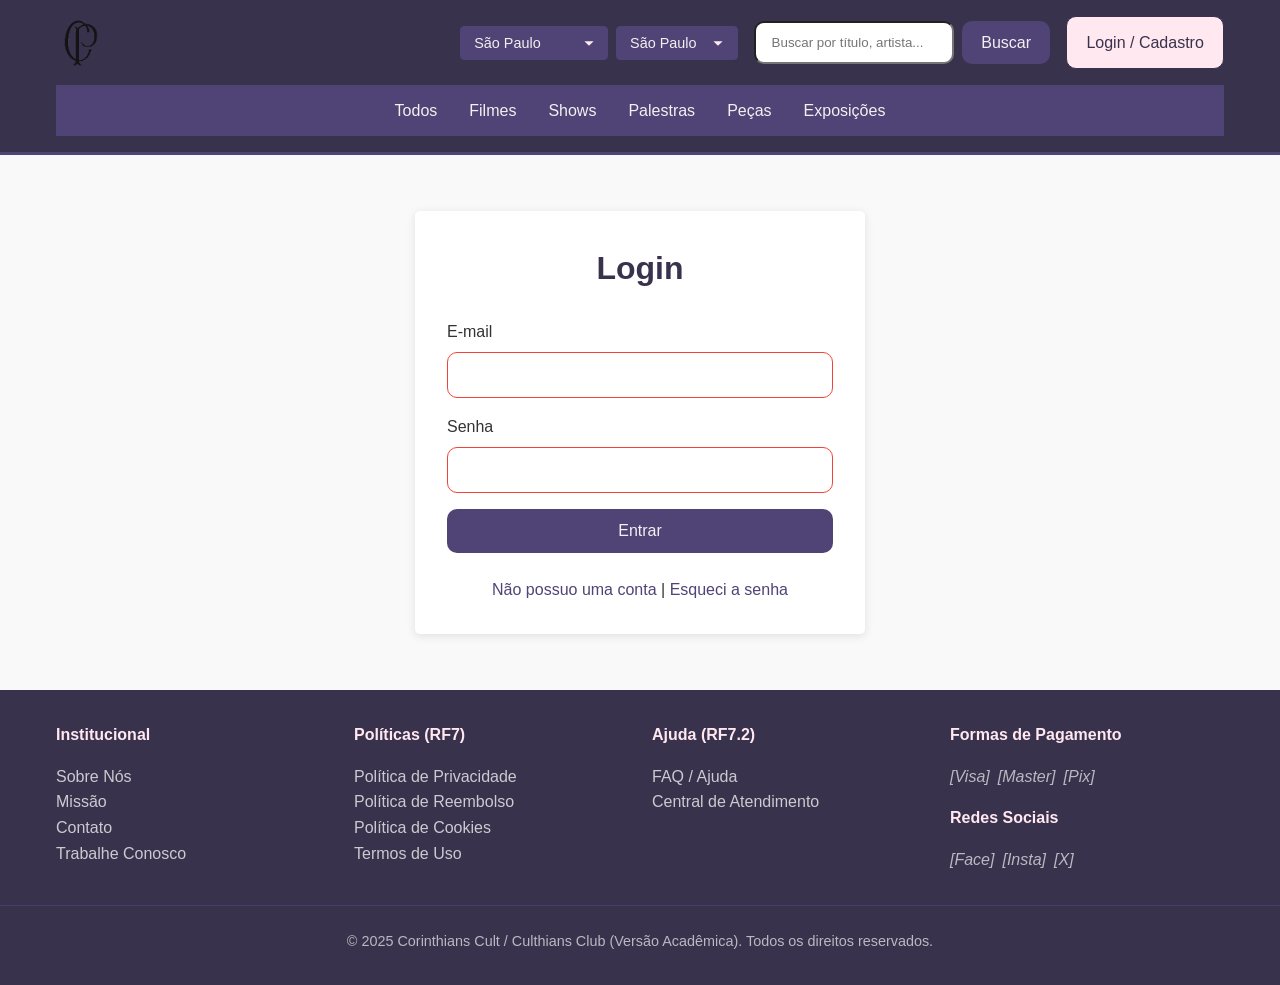
==== admin/index.html @ 10ea09cd "Versão 1.0: Deploy inicial do projeto Corinthians Cult" ====
<!DOCTYPE html>
<html lang="pt-br">

<head>
    <meta charset="UTF-8">
    <meta name="viewport" content="width=device-width, initial-scale=1.0">
    <title>Admin - Corinthians Cult</title>
    <link rel="stylesheet" href="../assets/css/style.css">
    <link rel="icon" type="image/png" href="../assets/images/favicon.png">
</head>

<body>
    <header class="main-header" role="banner">
        <div class="container">
            <a href="../index.html" class="logo">
                <img src="../assets/images/corinthians.png" alt="Logo Corinthians Cult">
            </a>

            <div class="header-controls">
                <div class="location-selector">
                    <label for="state-select">Estado:</label>
                    <select id="state-select" name="state">
                        <option value="SP">São Paulo</option>
                        <option value="RJ">Rio de Janeiro</option>
                    </select>
                    <label for="city-select">Cidade:</label>
                    <select id="city-select" name="city">
                        <option value="SaoPaulo">São Paulo</option>
                        <option value="Campinas">Campinas</option>
                    </select>
                </div>

                <form class="search-bar" id="search-form" role="search">
                    <label for="search-input">Buscar eventos</label>
                    <input type="search" id="search-input" name="q" placeholder="Buscar por título, artista...">
                    <button type="submit" class="btn btn-primary">Buscar</button>
                </form>

                <nav class="auth-nav" id="auth-nav-links">
                    <a href="../login.html" class="btn btn-secondary" id="auth-login-btn">Login / Cadastro</a>
                </nav>
            </div>

            <nav class="main-nav" aria-label="Navegação principal">
                <ul>
                    <li><a href="../events.html?category=Todos">Todos</a></li>
                    <li><a href="../events.html?category=Filmes">Filmes</a></li>
                    <li><a href="../events.html?category=Shows">Shows</a></li>
                    <li><a href="../events.html?category=Palestras">Palestras</a></li>
                    <li><a href="../events.html?category=Peças">Peças</a></li>
                    <li><a href="../events.html?category=Exposições">Exposições</a></li>
                </ul>
            </nav>
        </div>
    </header>

    <main>
        <div class="container dashboard-grid">

            <aside class="dashboard-nav">
                <ul>
                    <li><a href="/admin/" class="active">Visão Geral</a></li>
                    <li><a href="/admin/event-form.html">Cadastrar Evento</a></li>
                </ul>
            </aside>

            <section class="dashboard-content">
                <h1>Painel Administrativo</h1>

                <div style="margin-bottom: 1.5rem; display: flex; justify-content: space-between;">
                    <a href="/admin/event-form.html" class="btn btn-primary">Cadastrar Novo Evento</a>
                    <button id="export-csv-btn" class="btn btn-secondary">Exportar CSV (Simulado)</button>
                </div>

                <h2>Eventos Cadastrados</h2>
                <table class="admin-table">
                    <thead>
                        <tr>
                            <th>Evento</th>
                            <th>Categoria</th>
                            <th>Vendidos</th>
                            <th>Total</th>
                            <th>Status</th>
                            <th>Ações</th>
                        </tr>
                    </thead>
                    <tbody id="admin-events-tbody">
                    </tbody>
                </table>
            </section>

        </div>
    </main>

    <footer class="main-footer" role="contentinfo">
        <div class="container footer-content">
            <div class="footer-section">
                <h4>Institucional</h4>
                <ul>
                    <li><a href="#">Sobre Nós</a></li>
                    <li><a href="#">Missão</a></li>
                    <li><a href="#">Contato</a></li>
                    <li><a href="#">Trabalhe Conosco</a></li>
                </ul>
            </div>

            <div class="footer-section">
                <h4>Políticas (RF7)</h4>
                <ul>
                    <li><a href="#" class="modal-trigger" data-modal="privacy-policy-modal">Política de Privacidade</a>
                    </li>
                    <li><a href="#" class="modal-trigger" data-modal="refund-policy-modal">Política de Reembolso</a>
                    </li>
                    <li><a href="#" class="modal-trigger" data-modal="cookies-policy-modal">Política de Cookies</a></li>
                    <li><a href="#" class="modal-trigger" data-modal="terms-modal">Termos de Uso</a></li>
                </ul>
            </div>

            <div class="footer-section">
                <h4>Ajuda (RF7.2)</h4>
                <ul>
                    <li><a href="#" class="modal-trigger" data-modal="faq-modal">FAQ / Ajuda</a></li>
                    <li><a href="#">Central de Atendimento</a></li>
                </ul>
            </div>

            <div class="footer-section">
                <h4>Formas de Pagamento</h4>
                <div class="payment-icons">
                    <span>[Visa]</span>
                    <span>[Master]</span>
                    <span>[Pix]</span>
                </div>

                <h4 style="margin-top: 1rem;">Redes Sociais</h4>
                <div class="social-icons">
                    <span>[Face]</span>
                    <span>[Insta]</span>
                    <span>[X]</span>
                </div>
            </div>
        </div>
        <div class="footer-bottom">
            <p>&copy; 2025 Corinthians Cult / Culthians Club (Versão Acadêmica). Todos os direitos reservados.</p>
        </div>

        <div id="privacy-policy-modal" class="modal">
            <div class="modal-content">
                <span class="modal-close" data-modal="privacy-policy-modal">&times;</span>
                <h2>Política de Privacidade</h2>
                <p>Texto completo da política de privacidade...</p>
            </div>
        </div>

        <div id="refund-policy-modal" class="modal">
            <div class="modal-content">
                <span class="modal-close" data-modal="refund-policy-modal">&times;</span>
                <h2>Política de Reembolso</h2>
                <p>Texto completo da política de reembolso...</p>
            </div>
        </div>

        <div id="cookies-policy-modal" class="modal">
            <div class="modal-content">
                <span class="modal-close" data-modal="cookies-policy-modal">&times;</span>
                <h2>Política de Cookies</h2>
                <p>Texto completo da política de cookies. (RF1.6)</p>
            </div>
        </div>

        <div id="terms-modal" class="modal">
            <div class="modal-content">
                <span class="modal-close" data-modal="terms-modal">&times;</span>
                <h2>Termos de Uso</h2>
                <p>Texto completo dos termos de uso...</p>
            </div>
        </div>

        <div id="faq-modal" class="modal">
            <div class="modal-content">
                <span class="modal-close" data-modal="faq-modal">&times;</span>
                <h2>FAQ / Ajuda (RF7.2)</h2>
                <p>Perguntas e respostas frequentes...</p>
            </div>
        </div>
    </footer>

    <script src="../assets/js/api.js"></script>
    <script src="../assets/js/main.js"></script>
    <script src="../assets/js/admin.js"></script>
</body>

</html>
---- assets/css/style.css ----
/* ===================================================================
 * style.css - Folha de Estilos Global
 * Paleta de Cores (Interface 5), RNF1 (Responsividade), RNF2 (Acessibilidade)
 * =================================================================== */

/* --- Configuração Base e Paleta --- */
:root {
    --primary-color: #504375; /* Interface 5 */
    --dark-color: #39324d;    /* Interface 5 */
    --accent-color: #ffe8ef;  /* Interface 5 */
    --light-bg: #f9f9f9;
    --text-color: #333;
    --text-light: #f1f1f1;
    --border-color: #ddd;
    --success-color: #4CAF50;
    --error-color: #f44336;
    
    font-family: -apple-system, BlinkMacSystemFont, "Segoe UI", Roboto, Helvetica, Arial, sans-serif;
    line-height: 1.6;
}

* {
    box-sizing: border-box;
    margin: 0;
    padding: 0;
}

body {
    background-color: var(--light-bg);
    color: var(--text-color);
    display: flex;
    flex-direction: column;
    min-height: 100vh;
}

main {
    flex-grow: 1;
    padding: 1.5rem 0;
}

.container {
    max-width: 1200px;
    margin: 0 auto;
    padding: 0 1rem;
}

a {
    color: var(--primary-color);
    text-decoration: none;
}
a:hover {
    text-decoration: underline;
}

img {
    max-width: 100%;
    height: auto;
}

/* RNF2 - Foco visível para acessibilidade */
a:focus, button:focus, input:focus, select:focus {
    outline: 2px solid var(--primary-color);
    outline-offset: 2px;
}

/* --- Header (Interface 5) --- */
.main-header {
    background-color: var(--dark-color);
    color: var(--text-light);
    padding: 1rem 0;
    border-bottom: 3px solid var(--primary-color);
}

.main-header .container {
    display: flex;
    flex-wrap: wrap;
    justify-content: space-between;
    align-items: center;
}

.logo {
    font-size: 1.8rem;
    font-weight: bold;
    color: var(--accent-color);
    text-decoration: none;
}

.logo img {
    height: 50px; /* Define uma altura fixa para o logo */
    width: auto;  /* Garante que a proporção da imagem seja mantida */
    display: block; /* Remove qualquer espaço extra abaixo da imagem */
}

/* Ajuste no link do logo para centralizar verticalmente com os controles */
.logo {
    display: inline-block;
    vertical-align: middle;
    line-height: 1; /* Garante que o 'a' não adicione altura extra */
}

.header-controls {
    display: flex;
    flex-wrap: wrap;
    gap: 1rem;
    align-items: center;
}

.location-selector, .search-bar {
    display: flex;
    gap: 0.5rem;
}

/* RNF2 - Labels para acessibilidade */
.search-bar label, .location-selector label {
    position: absolute;
    left: -10000px;
    width: 1px;
    height: 1px;
    overflow: hidden;
}

.search-bar input {
    min-width: 200px;
    border-radius: 10px;
    align-items: center;
}

.auth-nav {
    display: flex;
    gap: 1rem;
}

/* Navegação Principal (RF1.5) */
.main-nav {
    background-color: var(--primary-color);
    width: 100%;
    margin-top: 1rem;
}
.main-nav ul {
    list-style: none;
    display: flex;
    justify-content: center;
    flex-wrap: wrap;
}
.main-nav li a {
    display: block;
    padding: 0.8rem 1rem;
    color: var(--text-light);
    font-weight: 500;
    transition: background-color 0.2s;
}
.main-nav li a:hover, .main-nav li a.active {
    background-color: var(--dark-color);
    text-decoration: none;
}

.location-selector select {
    /* 1. Resetar a aparência padrão do navegador */
    appearance: none;
    -webkit-appearance: none;
    -moz-appearance: none;

    /* 2. Aplicar a paleta de cores do projeto (Interface 5) */
    background-color: var(--primary-color); /* Fundo roxo mais claro */
    color: var(--text-light);               /* Texto claro */
    border: 1px solid var(--primary-color); /* Borda sutil */
    border-radius: 4px;
    font-size: 0.9rem;
    font-weight: 500;
    cursor: pointer;

    /* 3. Ajustar padding para dar espaço para a nova seta */
    /* Padding: Cima/Baixo | Direita (espaço p/ seta) | Esquerda */
    padding: 0.5rem 2.5rem 0.5rem 0.8rem;

    /* 4. Adicionar a seta customizada (SVG Data URI) */
    /* Esta é uma seta 'chevron' preenchida com nossa cor --accent-color */
    background-image: url("data:image/svg+xml,%3Csvg xmlns='http://www.w3.org/2000/svg' viewBox='0 0 24 24' fill='%23ffe8ef'%3E%3Cpath d='M7 10l5 5 5-5z'/%3E%3C/svg%3E");
    background-repeat: no-repeat;
    background-position: right 0.5rem center;
    background-size: 1.5em; /* Tamanho da seta */

    transition: background-color 0.2s, border-color 0.2s;
}

/* 5. Estilos de Interação (Hover e Focus) */
.location-selector select:hover {
    background-color: #6a5a9c; /* Um tom mais claro que --primary-color */
    border-color: var(--accent-color);
}

/* RNF2 - Acessibilidade: Garante que o 'focus' padrão seja substituído */
.location-selector select:focus {
    outline: 2px solid var(--accent-color);
    outline-offset: 1px;
    border-color: var(--accent-color);
}

/* --- Footer (Interface 5) --- */
.main-footer {
    background-color: var(--dark-color);
    color: var(--text-light);
    padding: 2rem 0;
    margin-top: auto;
}

.footer-content {
    display: grid;
    grid-template-columns: repeat(auto-fit, minmax(200px, 1fr));
    gap: 1.5rem;
}

.footer-section h4 {
    color: var(--accent-color);
    margin-bottom: 1rem;
}

.footer-section ul {
    list-style: none;
}
.footer-section li a {
    color: var(--text-light);
    opacity: 0.8;
}
.footer-section li a:hover {
    opacity: 1;
}

.payment-icons, .social-icons {
    display: flex;
    gap: 0.5rem;
    font-style: italic;
    opacity: 0.7;
}

.footer-bottom {
    text-align: center;
    margin-top: 2rem;
    padding-top: 1.5rem;
    border-top: 1px solid var(--primary-color);
    font-size: 0.9rem;
    opacity: 0.7;
}


/* --- Elementos Globais (Formulários, Botões, Cards) --- */

/* Forms (RNF3 - Validação) */
.form-group {
    margin-bottom: 1rem;
}
.form-group label {
    display: block;
    margin-bottom: 0.5rem;
    font-weight: 500;
}
.form-group input,
.form-group select,
.form-group textarea {
    width: 100%;
    padding: 0.8rem;
    border: 1px solid var(--border-color);
    border-radius: 10px;
    font-size: 1rem;
    align-items: center;
}
.form-group textarea {
    min-height: 120px;
    resize: vertical;
}
/* RNF3 - Mensagens de Erro */
.error-message {
    color: var(--error-color);
    font-size: 0.9rem;
    margin-top: 0.25rem;
    display: none; /* Exibido via JS */
}
input:invalid {
    border-color: var(--error-color);
}

/* Botões */
.btn {
    display: inline-block;
    padding: 0.8rem 1.2rem;
    border: none;
    border-radius: 10px;
    font-size: 1rem;
    font-weight: 500;
    cursor: pointer;
    text-align: center;
    text-decoration: none;
    transition: all 0.2s;
}
.btn-primary {
    background-color: var(--primary-color);
    color: var(--text-light);
}
.btn-primary:hover {
    background-color: var(--dark-color);
    color: var(--text-light);
}
.btn-secondary {
    background-color: var(--accent-color);
    color: var(--dark-color);
    border: 1px solid var(--dark-color);
}
.btn-secondary:hover {
    background-color: var(--dark-color);
    color: var(--accent-color);
}
.btn-danger {
    background-color: var(--error-color);
    color: var(--text-light);
}
.btn-danger:hover {
    opacity: 0.8;
}

/* Cards de Evento (RF1.2) */
.event-grid {
    display: grid;
    grid-template-columns: repeat(auto-fit, minmax(280px, 1fr));
    gap: 1.5rem;
}

::placeholder{
    text-align: center;
}

.event-card {
    background-color: #fff;
    border: 1px solid var(--border-color);
    border-radius: 5px;
    box-shadow: 0 2px 5px rgba(0,0,0,0.05);
    overflow: hidden;
    display: flex;
    flex-direction: column;
    transition: box-shadow 0.2s;
}
.event-card:hover {
    box-shadow: 0 4px 10px rgba(0,0,0,0.1);
}
.event-card-image {
    position: relative;
    height: 180px;
    background-color: var(--dark-color);
}
.event-card-image img {
    width: 100%;
    height: 100%;
    object-fit: cover;
}
.event-status-tag { /* RF1.2 */
    position: absolute;
    top: 0.5rem;
    right: 0.5rem;
    padding: 0.25rem 0.5rem;
    border-radius: 3px;
    font-size: 0.8rem;
    font-weight: bold;
    color: var(--text-light);
}
.event-status-tag.disponivel { background-color: var(--success-color); }
.event-status-tag.esgotado { background-color: var(--error-color); }
.event-status-tag.em-breve { background-color: var(--primary-color); }

.event-card-content {
    padding: 1rem;
    flex-grow: 1;
    display: flex;
    flex-direction: column;
}
.event-card-content h3 {
    font-size: 1.25rem;
    margin-bottom: 0.5rem;
    color: var(--dark-color);
}
.event-card-content p {
    font-size: 0.9rem;
    margin-bottom: 0.5rem;
    opacity: 0.8;
}
.event-card-footer {
    padding: 1rem;
    border-top: 1px solid var(--border-color);
    display: flex;
    justify-content: space-between;
    align-items: center;
    margin-top: auto;
}
.event-price {
    font-size: 1.1rem;
    font-weight: bold;
    color: var(--primary-color);
}
.event-price span {
    font-size: 0.9rem;
    font-weight: normal;
    opacity: 0.8;
}

/* --- Páginas Específicas --- */

/* Auth (RF2) */
.auth-container {
    max-width: 450px;
    margin: 2rem auto;
    padding: 2rem;
    background-color: #fff;
    border-radius: 5px;
    box-shadow: 0 2px 10px rgba(0,0,0,0.1);
}
.auth-container h1 {
    text-align: center;
    color: var(--dark-color);
    margin-bottom: 1.5rem;
}
.auth-toggle {
    text-align: center;
    margin-top: 1.5rem;
}
#register-form, #forgot-form {
    display: none;
}

/* Event Detail (RF5) */
.event-detail-grid {
    display: grid;
    grid-template-columns: 2fr 1fr;
    gap: 2rem;
    background-color: #fff;
    padding: 2rem;
    border-radius: 5px;
}
.event-media iframe { /* RF5.4 */
    width: 100%;
    aspect-ratio: 16 / 9;
    border: none;
    border-radius: 5px;
}
.event-info h1 {
    color: var(--dark-color);
    margin-bottom: 1rem;
}
.event-meta {
    list-style: none;
    margin: 1rem 0;
}
.event-meta li {
    margin-bottom: 0.5rem;
    opacity: 0.9;
}
.purchase-box {
    background-color: var(--light-bg);
    padding: 1.5rem;
    border-radius: 5px;
    border: 1px solid var(--border-color);
}
.ticket-selection .form-group {
    display: flex;
    justify-content: space-between;
    align-items: center;
}
.ticket-selection input[type="number"] {
    width: 70px;
}
.total-price {
    font-size: 1.5rem;
    font-weight: bold;
    color: var(--dark-color);
    text-align: center;
    margin: 1rem 0;
}
.event-actions {
    margin-top: 1rem;
    display: flex;
    gap: 0.5rem;
}

/* Dashboard / Admin (RF2.5, RF8) */
.dashboard-grid {
    display: grid;
    grid-template-columns: 250px 1fr;
    gap: 2rem;
}
.dashboard-nav ul {
    list-style: none;
    background-color: #fff;
    border-radius: 5px;
    overflow: hidden;
}
.dashboard-nav li a {
    display: block;
    padding: 1rem;
    border-bottom: 1px solid var(--border-color);
}
.dashboard-nav li a:hover, .dashboard-nav li a.active {
    background-color: var(--accent-color);
    color: var(--dark-color);
    text-decoration: none;
}
.dashboard-content h1 {
    color: var(--dark-color);
    margin-bottom: 1.5rem;
}
.purchase-history-item, .admin-event-item {
    background-color: #fff;
    padding: 1.5rem;
    border-radius: 5px;
    margin-bottom: 1rem;
    border: 1px solid var(--border-color);
    display: flex;
    justify-content: space-between;
    align-items: center;
}
.admin-table {
    width: 100%;
    border-collapse: collapse;
    background-color: #fff;
}
.admin-table th, .admin-table td {
    padding: 1rem;
    text-align: left;
    border-bottom: 1px solid var(--border-color);
}
.admin-table th {
    background-color: var(--light-bg);
}

/* Modal (RF7) */
.modal {
    display: none; /* Oculto por padrão */
    position: fixed;
    z-index: 1000;
    left: 0;
    top: 0;
    width: 100%;
    height: 100%;
    overflow: auto;
    background-color: rgba(0,0,0,0.6);
}
.modal-content {
    background-color: #fff;
    margin: 10% auto;
    padding: 2rem;
    border-radius: 5px;
    max-width: 700px;
    position: relative;
    animation: fadeIn 0.3s;
}
.modal-close {
    position: absolute;
    top: 1rem;
    right: 1.5rem;
    font-size: 2rem;
    font-weight: bold;
    color: #aaa;
    cursor: pointer;
}
.modal-close:hover { color: var(--dark-color); }

@keyframes fadeIn {
    from { opacity: 0; transform: translateY(-20px); }
    to { opacity: 1; transform: translateY(0); }
}


/* --- RNF1 - Responsividade --- */

@media (max-width: 992px) {
    .event-detail-grid {
        grid-template-columns: 1fr;
    }
    .dashboard-grid {
        grid-template-columns: 1fr;
    }
    .dashboard-nav ul {
        display: flex;
        overflow-x: auto;
    }
    .dashboard-nav li {
        flex-shrink: 0;
    }
}

@media (max-width: 768px) {
    .main-header .container, .header-controls {
        flex-direction: column;
        align-items: stretch;
    }
    .main-nav ul {
        flex-direction: column;
        align-items: center;
    }
    .footer-content {
        grid-template-columns: 1fr 1fr;
        text-align: center;
    }
    .payment-icons, .social-icons {
        justify-content: center;
    }
}

@media (max-width: 480px) {
    .footer-content {
        grid-template-columns: 1fr;
    }
    .event-card-footer {
        flex-direction: column;
        gap: 0.5rem;
    }
}
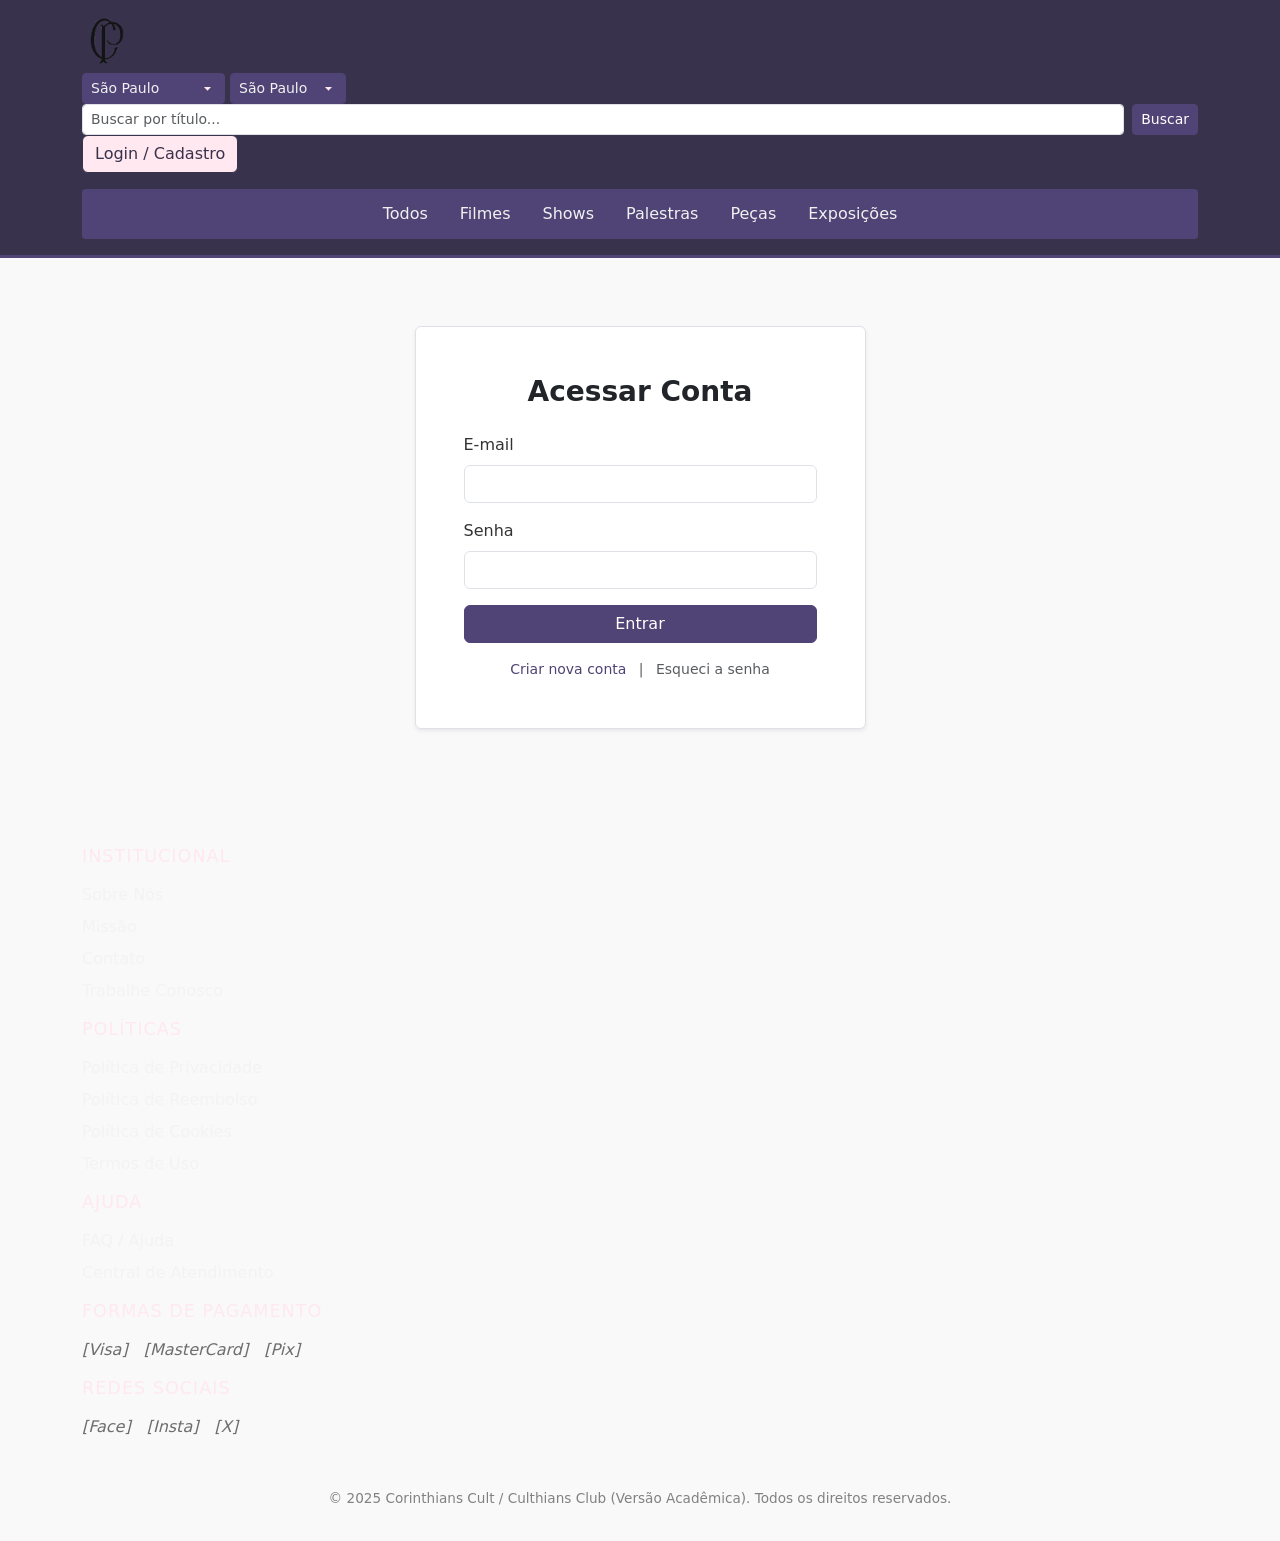
==== commit e2df602d: "STYLE: CSS limpo e otimizado para Bootstrap 5" ====
--- a/admin/index.html
+++ b/admin/index.html
@@ -5,6 +5,7 @@
     <meta charset="UTF-8">
     <meta name="viewport" content="width=device-width, initial-scale=1.0">
     <title>Admin - Corinthians Cult</title>
+    <link href="https://cdn.jsdelivr.net/npm/bootstrap@5.3.2/dist/css/bootstrap.min.css" rel="stylesheet" integrity="sha384-T3c6CoIi6uLrA9TneNEoa7RxnatzjcDSCmG1MXxSR1GAsXEV/Dwwykc2MPK8M2HN" crossorigin="anonymous">
     <link rel="stylesheet" href="../assets/css/style.css">
     <link rel="icon" type="image/png" href="../assets/images/favicon.png">
 </head>
@@ -18,26 +19,26 @@
 
             <div class="header-controls">
                 <div class="location-selector">
-                    <label for="state-select">Estado:</label>
-                    <select id="state-select" name="state">
+                    <label for="state-select" class="visually-hidden">Estado:</label>
+                    <select id="state-select" name="state" class="form-select form-select-sm d-inline-block w-auto">
                         <option value="SP">São Paulo</option>
                         <option value="RJ">Rio de Janeiro</option>
                     </select>
-                    <label for="city-select">Cidade:</label>
-                    <select id="city-select" name="city">
+                    <label for="city-select" class="visually-hidden">Cidade:</label>
+                    <select id="city-select" name="city" class="form-select form-select-sm d-inline-block w-auto">
                         <option value="SaoPaulo">São Paulo</option>
                         <option value="Campinas">Campinas</option>
                     </select>
                 </div>
 
-                <form class="search-bar" id="search-form" role="search">
-                    <label for="search-input">Buscar eventos</label>
-                    <input type="search" id="search-input" name="q" placeholder="Buscar por título, artista...">
-                    <button type="submit" class="btn btn-primary">Buscar</button>
+                <form class="search-bar d-flex gap-2" id="search-form" role="search">
+                    <label for="search-input" class="visually-hidden">Buscar eventos</label>
+                    <input type="search" id="search-input" name="q" class="form-control form-control-sm" placeholder="Buscar por título...">
+                    <button type="submit" class="btn btn-primary btn-sm">Buscar</button>
                 </form>
 
                 <nav class="auth-nav" id="auth-nav-links">
-                    <a href="../login.html" class="btn btn-secondary" id="auth-login-btn">Login / Cadastro</a>
+                    <a href="../login.html" class="btn btn-secondary btn-sm" id="auth-login-btn">Login / Cadastro</a>
                 </nav>
             </div>
 
@@ -59,132 +60,135 @@
 
             <aside class="dashboard-nav">
                 <ul>
-                    <li><a href="/admin/" class="active">Visão Geral</a></li>
-                    <li><a href="/admin/event-form.html">Cadastrar Evento</a></li>
+                    <li><a href="./index.html" class="active">Visão Geral</a></li>
+                    <li><a href="./event-form.html">Cadastrar Evento</a></li>
                 </ul>
             </aside>
 
             <section class="dashboard-content">
-                <h1>Painel Administrativo</h1>
-
-                <div style="margin-bottom: 1.5rem; display: flex; justify-content: space-between;">
-                    <a href="/admin/event-form.html" class="btn btn-primary">Cadastrar Novo Evento</a>
-                    <button id="export-csv-btn" class="btn btn-secondary">Exportar CSV (Simulado)</button>
+                <h1 class="mb-4">Painel Administrativo</h1>
+                
+                <div class="d-flex justify-content-between align-items-center mb-4 flex-wrap gap-2">
+                    <a href="./event-form.html" class="btn btn-primary">
+                        <span class="d-none d-sm-inline">Cadastrar Novo Evento</span>
+                        <span class="d-inline d-sm-none">+ Evento</span>
+                    </a>
+                    <button id="export-csv-btn" class="btn btn-outline-secondary">Exportar CSV (Simulado)</button>
                 </div>
-
-                <h2>Eventos Cadastrados</h2>
-                <table class="admin-table">
-                    <thead>
-                        <tr>
-                            <th>Evento</th>
-                            <th>Categoria</th>
-                            <th>Vendidos</th>
-                            <th>Total</th>
-                            <th>Status</th>
-                            <th>Ações</th>
-                        </tr>
-                    </thead>
-                    <tbody id="admin-events-tbody">
-                    </tbody>
-                </table>
+                
+                <h2 class="h4 mb-3">Eventos Cadastrados</h2>
+                
+                <div class="table-responsive bg-white rounded shadow-sm p-3">
+                    <table class="table table-hover align-middle admin-table mb-0">
+                        <thead class="table-light">
+                            <tr>
+                                <th>Evento</th>
+                                <th>Categoria</th>
+                                <th class="text-center">Vendidos</th>
+                                <th class="text-center">Total</th>
+                                <th class="text-center">Status</th>
+                                <th class="text-end">Ações</th>
+                            </tr>
+                        </thead>
+                        <tbody id="admin-events-tbody">
+                            </tbody>
+                    </table>
+                </div>
             </section>
 
         </div>
     </main>
 
-    <footer class="main-footer" role="contentinfo">
-        <div class="container footer-content">
-            <div class="footer-section">
-                <h4>Institucional</h4>
-                <ul>
-                    <li><a href="#">Sobre Nós</a></li>
-                    <li><a href="#">Missão</a></li>
-                    <li><a href="#">Contato</a></li>
-                    <li><a href="#">Trabalhe Conosco</a></li>
-                </ul>
+    <div class="container footer-content mt-5">
+        <div class="footer-section">
+            <h4>Institucional</h4>
+            <ul>
+                <li><a href="#">Sobre Nós</a></li>
+                <li><a href="#">Missão</a></li>
+                <li><a href="#">Contato</a></li>
+                <li><a href="#">Trabalhe Conosco</a></li>
+            </ul>
+        </div>
+
+        <div class="footer-section">
+            <h4>Políticas</h4>
+            <ul>
+                <li><a href="#" class="modal-trigger" data-modal="privacy-policy-modal">Política de Privacidade</a></li>
+                <li><a href="#" class="modal-trigger" data-modal="refund-policy-modal">Política de Reembolso</a></li>
+                <li><a href="#" class="modal-trigger" data-modal="cookies-policy-modal">Política de Cookies</a></li>
+                <li><a href="#" class="modal-trigger" data-modal="terms-modal">Termos de Uso</a></li>
+            </ul>
+        </div>
+
+        <div class="footer-section">
+            <h4>Ajuda</h4>
+            <ul>
+                <li><a href="#" class="modal-trigger" data-modal="faq-modal">FAQ / Ajuda</a></li>
+                <li><a href="#">Central de Atendimento</a></li>
+            </ul>
+        </div>
+
+        <div class="footer-section">
+            <h4>Formas de Pagamento</h4>
+            <div class="payment-icons">
+                <span>[Visa]</span>
+                <span>[MasterCard]</span>
+                <span>[Pix]</span>
             </div>
 
-            <div class="footer-section">
-                <h4>Políticas (RF7)</h4>
-                <ul>
-                    <li><a href="#" class="modal-trigger" data-modal="privacy-policy-modal">Política de Privacidade</a>
-                    </li>
-                    <li><a href="#" class="modal-trigger" data-modal="refund-policy-modal">Política de Reembolso</a>
-                    </li>
-                    <li><a href="#" class="modal-trigger" data-modal="cookies-policy-modal">Política de Cookies</a></li>
-                    <li><a href="#" class="modal-trigger" data-modal="terms-modal">Termos de Uso</a></li>
-                </ul>
-            </div>
-
-            <div class="footer-section">
-                <h4>Ajuda (RF7.2)</h4>
-                <ul>
-                    <li><a href="#" class="modal-trigger" data-modal="faq-modal">FAQ / Ajuda</a></li>
-                    <li><a href="#">Central de Atendimento</a></li>
-                </ul>
-            </div>
-
-            <div class="footer-section">
-                <h4>Formas de Pagamento</h4>
-                <div class="payment-icons">
-                    <span>[Visa]</span>
-                    <span>[Master]</span>
-                    <span>[Pix]</span>
-                </div>
-
-                <h4 style="margin-top: 1rem;">Redes Sociais</h4>
-                <div class="social-icons">
-                    <span>[Face]</span>
-                    <span>[Insta]</span>
-                    <span>[X]</span>
-                </div>
+            <h4 style="margin-top: 1rem;">Redes Sociais</h4>
+            <div class="social-icons">
+                <span>[Face]</span>
+                <span>[Insta]</span>
+                <span>[X]</span>
             </div>
         </div>
-        <div class="footer-bottom">
-            <p>&copy; 2025 Corinthians Cult / Culthians Club (Versão Acadêmica). Todos os direitos reservados.</p>
+    </div>
+    <div class="footer-bottom text-center py-3">
+        <p>&copy; 2025 Corinthians Cult / Culthians Club (Versão Acadêmica). Todos os direitos reservados.</p>
+    </div>
+
+    <div id="privacy-policy-modal" class="modal">
+        <div class="modal-content">
+            <span class="modal-close" data-modal="privacy-policy-modal">&times;</span>
+            <h2>Política de Privacidade</h2>
+            <p>Texto completo da política de privacidade...</p>
         </div>
+    </div>
 
-        <div id="privacy-policy-modal" class="modal">
-            <div class="modal-content">
-                <span class="modal-close" data-modal="privacy-policy-modal">&times;</span>
-                <h2>Política de Privacidade</h2>
-                <p>Texto completo da política de privacidade...</p>
-            </div>
+    <div id="refund-policy-modal" class="modal">
+        <div class="modal-content">
+            <span class="modal-close" data-modal="refund-policy-modal">&times;</span>
+            <h2>Política de Reembolso</h2>
+            <p>Texto completo da política de reembolso...</p>
         </div>
+    </div>
 
-        <div id="refund-policy-modal" class="modal">
-            <div class="modal-content">
-                <span class="modal-close" data-modal="refund-policy-modal">&times;</span>
-                <h2>Política de Reembolso</h2>
-                <p>Texto completo da política de reembolso...</p>
-            </div>
+    <div id="cookies-policy-modal" class="modal">
+        <div class="modal-content">
+            <span class="modal-close" data-modal="cookies-policy-modal">&times;</span>
+            <h2>Política de Cookies</h2>
+            <p>Texto completo da política de cookies. (RF1.6)</p>
         </div>
+    </div>
 
-        <div id="cookies-policy-modal" class="modal">
-            <div class="modal-content">
-                <span class="modal-close" data-modal="cookies-policy-modal">&times;</span>
-                <h2>Política de Cookies</h2>
-                <p>Texto completo da política de cookies. (RF1.6)</p>
-            </div>
+    <div id="terms-modal" class="modal">
+        <div class="modal-content">
+            <span class="modal-close" data-modal="terms-modal">&times;</span>
+            <h2>Termos de Uso</h2>
+            <p>Texto completo dos termos de uso...</p>
         </div>
+    </div>
 
-        <div id="terms-modal" class="modal">
-            <div class="modal-content">
-                <span class="modal-close" data-modal="terms-modal">&times;</span>
-                <h2>Termos de Uso</h2>
-                <p>Texto completo dos termos de uso...</p>
-            </div>
+    <div id="faq-modal" class="modal">
+        <div class="modal-content">
+            <span class="modal-close" data-modal="faq-modal">&times;</span>
+            <h2>FAQ / Ajuda</h2>
+            <p>Perguntas e respostas frequentes...</p>
         </div>
+    </div>
 
-        <div id="faq-modal" class="modal">
-            <div class="modal-content">
-                <span class="modal-close" data-modal="faq-modal">&times;</span>
-                <h2>FAQ / Ajuda (RF7.2)</h2>
-                <p>Perguntas e respostas frequentes...</p>
-            </div>
-        </div>
-    </footer>
-
+    <script src="https://cdn.jsdelivr.net/npm/bootstrap@5.3.2/dist/js/bootstrap.bundle.min.js" integrity="sha384-C6RzsynM9kWDrMNeT87bh95OGNyZPhcTNXj1NW7RuBCsyN/o0jlpcV8Qyq46cDfL" crossorigin="anonymous"></script>
     <script src="../assets/js/api.js"></script>
     <script src="../assets/js/main.js"></script>
     <script src="../assets/js/admin.js"></script>
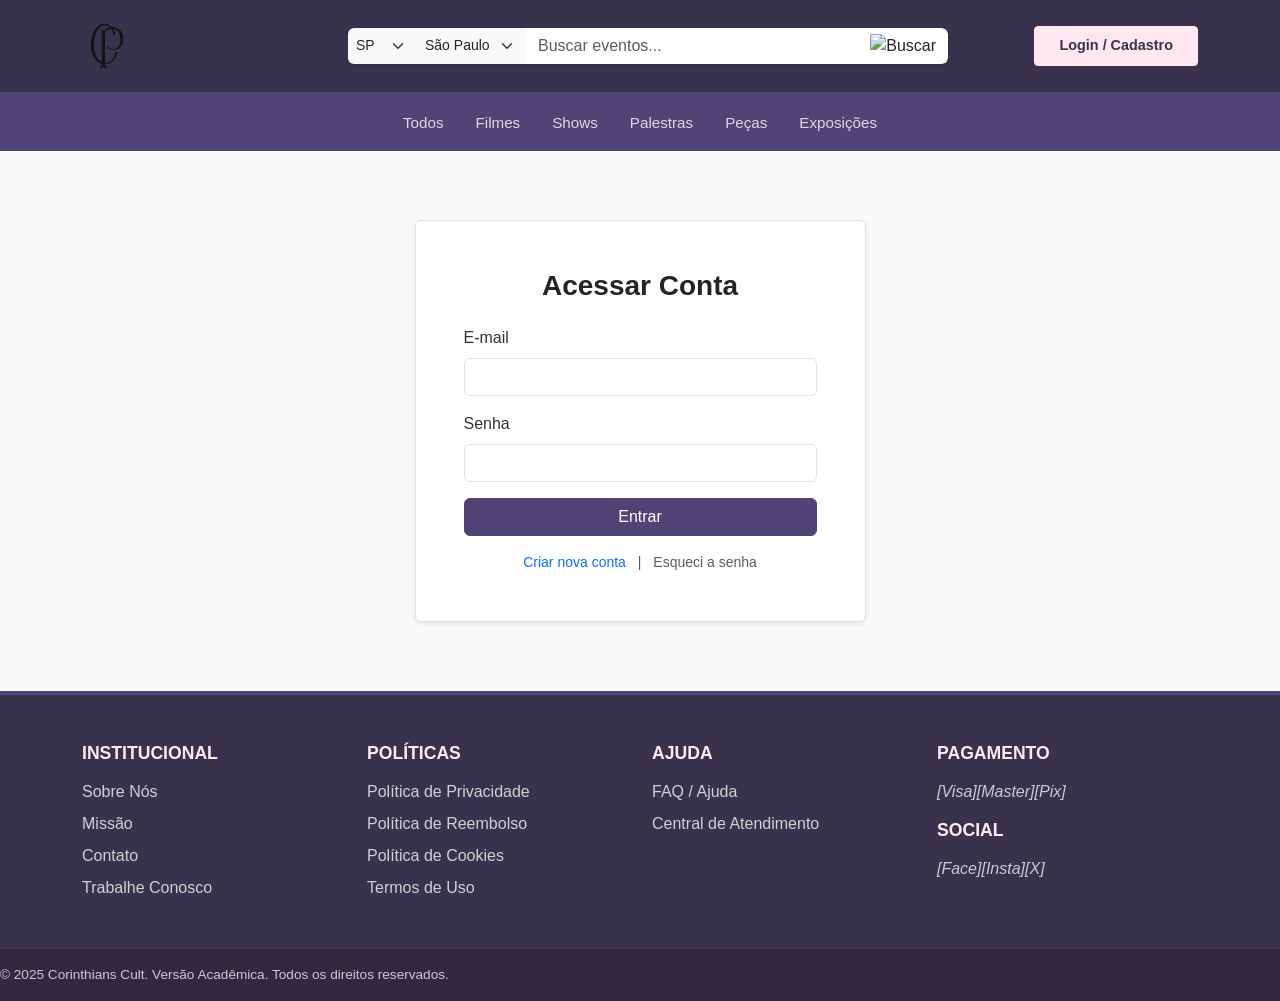
==== commit 59ffa378: "Correções visuais: NAV, Footer e alguns elementos visuais do site" ====
--- a/admin/index.html
+++ b/admin/index.html
@@ -5,190 +5,104 @@
     <meta charset="UTF-8">
     <meta name="viewport" content="width=device-width, initial-scale=1.0">
     <title>Admin - Corinthians Cult</title>
-    <link href="https://cdn.jsdelivr.net/npm/bootstrap@5.3.2/dist/css/bootstrap.min.css" rel="stylesheet" integrity="sha384-T3c6CoIi6uLrA9TneNEoa7RxnatzjcDSCmG1MXxSR1GAsXEV/Dwwykc2MPK8M2HN" crossorigin="anonymous">
+    <link href="https://cdn.jsdelivr.net/npm/bootstrap@5.3.2/dist/css/bootstrap.min.css" rel="stylesheet">
     <link rel="stylesheet" href="../assets/css/style.css">
     <link rel="icon" type="image/png" href="../assets/images/favicon.png">
 </head>
 
 <body>
-    <header class="main-header" role="banner">
-        <div class="container">
-            <a href="../index.html" class="logo">
-                <img src="../assets/images/corinthians.png" alt="Logo Corinthians Cult">
-            </a>
+<header>
+        <nav class="navbar navbar-expand-lg navbar-dark bg-corinthians-dark py-3">
+            <div class="container">
+                <a class="navbar-brand" href="../index.html">
+                    <img src="../assets/images/corinthians.png" alt="Corinthians Cult">
+                </a>
 
-            <div class="header-controls">
-                <div class="location-selector">
-                    <label for="state-select" class="visually-hidden">Estado:</label>
-                    <select id="state-select" name="state" class="form-select form-select-sm d-inline-block w-auto">
-                        <option value="SP">São Paulo</option>
-                        <option value="RJ">Rio de Janeiro</option>
-                    </select>
-                    <label for="city-select" class="visually-hidden">Cidade:</label>
-                    <select id="city-select" name="city" class="form-select form-select-sm d-inline-block w-auto">
-                        <option value="SaoPaulo">São Paulo</option>
-                        <option value="Campinas">Campinas</option>
-                    </select>
+                <button class="navbar-toggler" type="button" data-bs-toggle="collapse" data-bs-target="#mainHeader">
+                    <span class="navbar-toggler-icon"></span>
+                </button>
+
+                <div class="collapse navbar-collapse gap-3" id="mainHeader">
+                    <div class="d-none d-lg-block" style="width: 130px;"></div>
+
+                    <form class="d-flex flex-column flex-lg-row align-items-center my-3 my-lg-0 mx-auto w-100" id="search-form" role="search" style="max-width: 600px;">
+                        <div class="input-group w-100 shadow-sm">
+                            <select class="form-select form-select-sm flex-grow-0 bg-light border-0" style="width: 70px;" id="state-select"><option value="SP">SP</option><option value="RJ">RJ</option></select>
+                            <div style="width: 1px; background: #ccc;"></div>
+                            <select class="form-select form-select-sm flex-grow-0 bg-light border-0" style="width: 110px;" id="city-select"><option value="SaoPaulo">São Paulo</option><option value="Campinas">Campinas</option><option value="Rio">R. Janeiro</option></select>
+                            <input class="form-control border-0" type="search" id="search-input" placeholder="Buscar eventos..." aria-label="Search">
+                            <button class="btn bg-white border-0" type="submit"><img src="https://api.iconify.design/bi:search.svg?color=%23504375" alt="Buscar" style="width: 18px; height: 18px;"></button>
+                        </div>
+                        <button class="btn btn-secondary w-100 d-lg-none mt-2" type="submit">Buscar</button>
+                    </form>
+
+                    <div class="d-flex flex-column flex-lg-row align-items-stretch align-items-lg-center justify-content-lg-end mt-3 mt-lg-0" id="auth-nav-links" style="min-width: 180px;">
+                        <a href="../login.html" class="btn btn-secondary btn-sm fw-bold px-4 py-2 w-100 w-lg-auto">Login / Cadastro</a>
+                    </div>
                 </div>
+            </div>
+        </nav>
 
-                <form class="search-bar d-flex gap-2" id="search-form" role="search">
-                    <label for="search-input" class="visually-hidden">Buscar eventos</label>
-                    <input type="search" id="search-input" name="q" class="form-control form-control-sm" placeholder="Buscar por título...">
-                    <button type="submit" class="btn btn-primary btn-sm">Buscar</button>
-                </form>
-
-                <nav class="auth-nav" id="auth-nav-links">
-                    <a href="../login.html" class="btn btn-secondary btn-sm" id="auth-login-btn">Login / Cadastro</a>
-                </nav>
+        <div class="sub-nav">
+            <div class="container">
+                <ul class="nav justify-content-center flex-nowrap overflow-auto pb-1 pb-md-0">
+                    <li class="nav-item"><a class="nav-link text-nowrap" href="../events.html?category=Todos">Todos</a></li>
+                    <li class="nav-item"><a class="nav-link text-nowrap" href="../events.html?category=Filmes">Filmes</a></li>
+                    <li class="nav-item"><a class="nav-link text-nowrap" href="../events.html?category=Shows">Shows</a></li>
+                    <li class="nav-item"><a class="nav-link text-nowrap" href="../events.html?category=Palestras">Palestras</a></li>
+                    <li class="nav-item"><a class="nav-link text-nowrap" href="../events.html?category=Peças">Peças</a></li>
+                    <li class="nav-item"><a class="nav-link text-nowrap" href="../events.html?category=Exposições">Exposições</a></li>
+                </ul>
             </div>
-
-            <nav class="main-nav" aria-label="Navegação principal">
-                <ul>
-                    <li><a href="../events.html?category=Todos">Todos</a></li>
-                    <li><a href="../events.html?category=Filmes">Filmes</a></li>
-                    <li><a href="../events.html?category=Shows">Shows</a></li>
-                    <li><a href="../events.html?category=Palestras">Palestras</a></li>
-                    <li><a href="../events.html?category=Peças">Peças</a></li>
-                    <li><a href="../events.html?category=Exposições">Exposições</a></li>
-                </ul>
-            </nav>
         </div>
     </header>
 
     <main>
-        <div class="container dashboard-grid">
-
-            <aside class="dashboard-nav">
-                <ul>
-                    <li><a href="./index.html" class="active">Visão Geral</a></li>
-                    <li><a href="./event-form.html">Cadastrar Evento</a></li>
-                </ul>
-            </aside>
-
-            <section class="dashboard-content">
-                <h1 class="mb-4">Painel Administrativo</h1>
-                
-                <div class="d-flex justify-content-between align-items-center mb-4 flex-wrap gap-2">
-                    <a href="./event-form.html" class="btn btn-primary">
-                        <span class="d-none d-sm-inline">Cadastrar Novo Evento</span>
-                        <span class="d-inline d-sm-none">+ Evento</span>
-                    </a>
-                    <button id="export-csv-btn" class="btn btn-outline-secondary">Exportar CSV (Simulado)</button>
+        <div class="container dashboard-grid py-4">
+            <div class="row">
+                <div class="col-md-3 mb-4">
+                    <div class="list-group dashboard-nav">
+                        <a href="./index.html" class="list-group-item list-group-item-action active">Visão Geral</a>
+                        <a href="./event-form.html" class="list-group-item list-group-item-action">Cadastrar Evento</a>
+                    </div>
                 </div>
-                
-                <h2 class="h4 mb-3">Eventos Cadastrados</h2>
-                
-                <div class="table-responsive bg-white rounded shadow-sm p-3">
-                    <table class="table table-hover align-middle admin-table mb-0">
-                        <thead class="table-light">
-                            <tr>
-                                <th>Evento</th>
-                                <th>Categoria</th>
-                                <th class="text-center">Vendidos</th>
-                                <th class="text-center">Total</th>
-                                <th class="text-center">Status</th>
-                                <th class="text-end">Ações</th>
-                            </tr>
-                        </thead>
-                        <tbody id="admin-events-tbody">
-                            </tbody>
-                    </table>
+                <div class="col-md-9">
+                    <section class="dashboard-content">
+                        <h1 class="mb-4">Painel Administrativo</h1>
+                        <div class="d-flex justify-content-between align-items-center mb-4 flex-wrap gap-2">
+                            <a href="./event-form.html" class="btn btn-primary">Cadastrar Novo Evento</a>
+                            <button id="export-csv-btn" class="btn btn-outline-secondary">Exportar CSV
+                                (Simulado)</button>
+                        </div>
+                        <h2 class="h4 mb-3">Eventos Cadastrados</h2>
+                        <div class="table-responsive bg-white rounded shadow-sm p-3">
+                            <table class="table table-hover align-middle admin-table mb-0">
+                                <thead class="table-light">
+                                    <tr>
+                                        <th>Evento</th>
+                                        <th>Categoria</th>
+                                        <th class="text-center">Vendidos</th>
+                                        <th class="text-center">Total</th>
+                                        <th class="text-center">Status</th>
+                                        <th class="text-end">Ações</th>
+                                    </tr>
+                                </thead>
+                                <tbody id="admin-events-tbody"></tbody>
+                            </table>
+                        </div>
+                    </section>
                 </div>
-            </section>
-
+            </div>
         </div>
     </main>
 
-    <div class="container footer-content mt-5">
-        <div class="footer-section">
-            <h4>Institucional</h4>
-            <ul>
-                <li><a href="#">Sobre Nós</a></li>
-                <li><a href="#">Missão</a></li>
-                <li><a href="#">Contato</a></li>
-                <li><a href="#">Trabalhe Conosco</a></li>
-            </ul>
+    <footer class="main-footer">
+        <div class="container text-center py-3">
+            <p>&copy; 2025 Corinthians Cult.</p>
         </div>
+    </footer>
 
-        <div class="footer-section">
-            <h4>Políticas</h4>
-            <ul>
-                <li><a href="#" class="modal-trigger" data-modal="privacy-policy-modal">Política de Privacidade</a></li>
-                <li><a href="#" class="modal-trigger" data-modal="refund-policy-modal">Política de Reembolso</a></li>
-                <li><a href="#" class="modal-trigger" data-modal="cookies-policy-modal">Política de Cookies</a></li>
-                <li><a href="#" class="modal-trigger" data-modal="terms-modal">Termos de Uso</a></li>
-            </ul>
-        </div>
-
-        <div class="footer-section">
-            <h4>Ajuda</h4>
-            <ul>
-                <li><a href="#" class="modal-trigger" data-modal="faq-modal">FAQ / Ajuda</a></li>
-                <li><a href="#">Central de Atendimento</a></li>
-            </ul>
-        </div>
-
-        <div class="footer-section">
-            <h4>Formas de Pagamento</h4>
-            <div class="payment-icons">
-                <span>[Visa]</span>
-                <span>[MasterCard]</span>
-                <span>[Pix]</span>
-            </div>
-
-            <h4 style="margin-top: 1rem;">Redes Sociais</h4>
-            <div class="social-icons">
-                <span>[Face]</span>
-                <span>[Insta]</span>
-                <span>[X]</span>
-            </div>
-        </div>
-    </div>
-    <div class="footer-bottom text-center py-3">
-        <p>&copy; 2025 Corinthians Cult / Culthians Club (Versão Acadêmica). Todos os direitos reservados.</p>
-    </div>
-
-    <div id="privacy-policy-modal" class="modal">
-        <div class="modal-content">
-            <span class="modal-close" data-modal="privacy-policy-modal">&times;</span>
-            <h2>Política de Privacidade</h2>
-            <p>Texto completo da política de privacidade...</p>
-        </div>
-    </div>
-
-    <div id="refund-policy-modal" class="modal">
-        <div class="modal-content">
-            <span class="modal-close" data-modal="refund-policy-modal">&times;</span>
-            <h2>Política de Reembolso</h2>
-            <p>Texto completo da política de reembolso...</p>
-        </div>
-    </div>
-
-    <div id="cookies-policy-modal" class="modal">
-        <div class="modal-content">
-            <span class="modal-close" data-modal="cookies-policy-modal">&times;</span>
-            <h2>Política de Cookies</h2>
-            <p>Texto completo da política de cookies. (RF1.6)</p>
-        </div>
-    </div>
-
-    <div id="terms-modal" class="modal">
-        <div class="modal-content">
-            <span class="modal-close" data-modal="terms-modal">&times;</span>
-            <h2>Termos de Uso</h2>
-            <p>Texto completo dos termos de uso...</p>
-        </div>
-    </div>
-
-    <div id="faq-modal" class="modal">
-        <div class="modal-content">
-            <span class="modal-close" data-modal="faq-modal">&times;</span>
-            <h2>FAQ / Ajuda</h2>
-            <p>Perguntas e respostas frequentes...</p>
-        </div>
-    </div>
-
-    <script src="https://cdn.jsdelivr.net/npm/bootstrap@5.3.2/dist/js/bootstrap.bundle.min.js" integrity="sha384-C6RzsynM9kWDrMNeT87bh95OGNyZPhcTNXj1NW7RuBCsyN/o0jlpcV8Qyq46cDfL" crossorigin="anonymous"></script>
+    <script src="https://cdn.jsdelivr.net/npm/bootstrap@5.3.2/dist/js/bootstrap.bundle.min.js"></script>
     <script src="../assets/js/api.js"></script>
     <script src="../assets/js/main.js"></script>
     <script src="../assets/js/admin.js"></script>
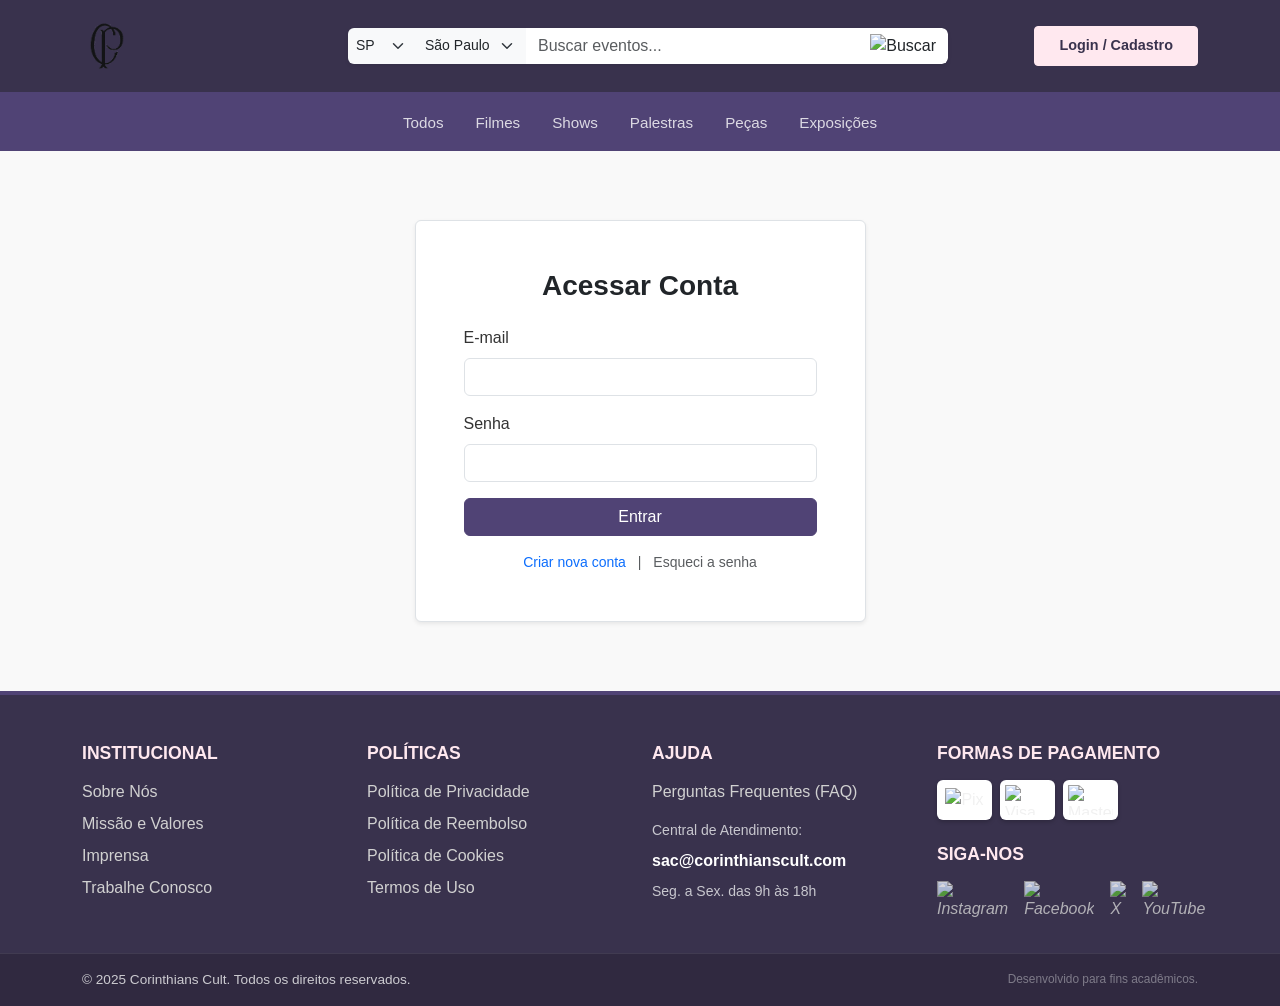
==== commit 40b48fdd: "Footer populado com campos clicáveis / Adicionados Ícones de redes sociais e pagamentos / Demais ele" ====
--- a/admin/index.html
+++ b/admin/index.html
@@ -2,6 +2,11 @@
 <html lang="pt-br">
 
 <head>
+    <!--
+        Página: Admin - Visão Geral (admin/index.html)
+        Descrição: Painel administrativo para gerenciar eventos (apenas para admins).
+        Observações: Usa `../assets/js/admin.js` para carregar e gerenciar eventos; verifica sessão via `api.getCurrentUser()`.
+    -->
     <meta charset="UTF-8">
     <meta name="viewport" content="width=device-width, initial-scale=1.0">
     <title>Admin - Corinthians Cult</title>
